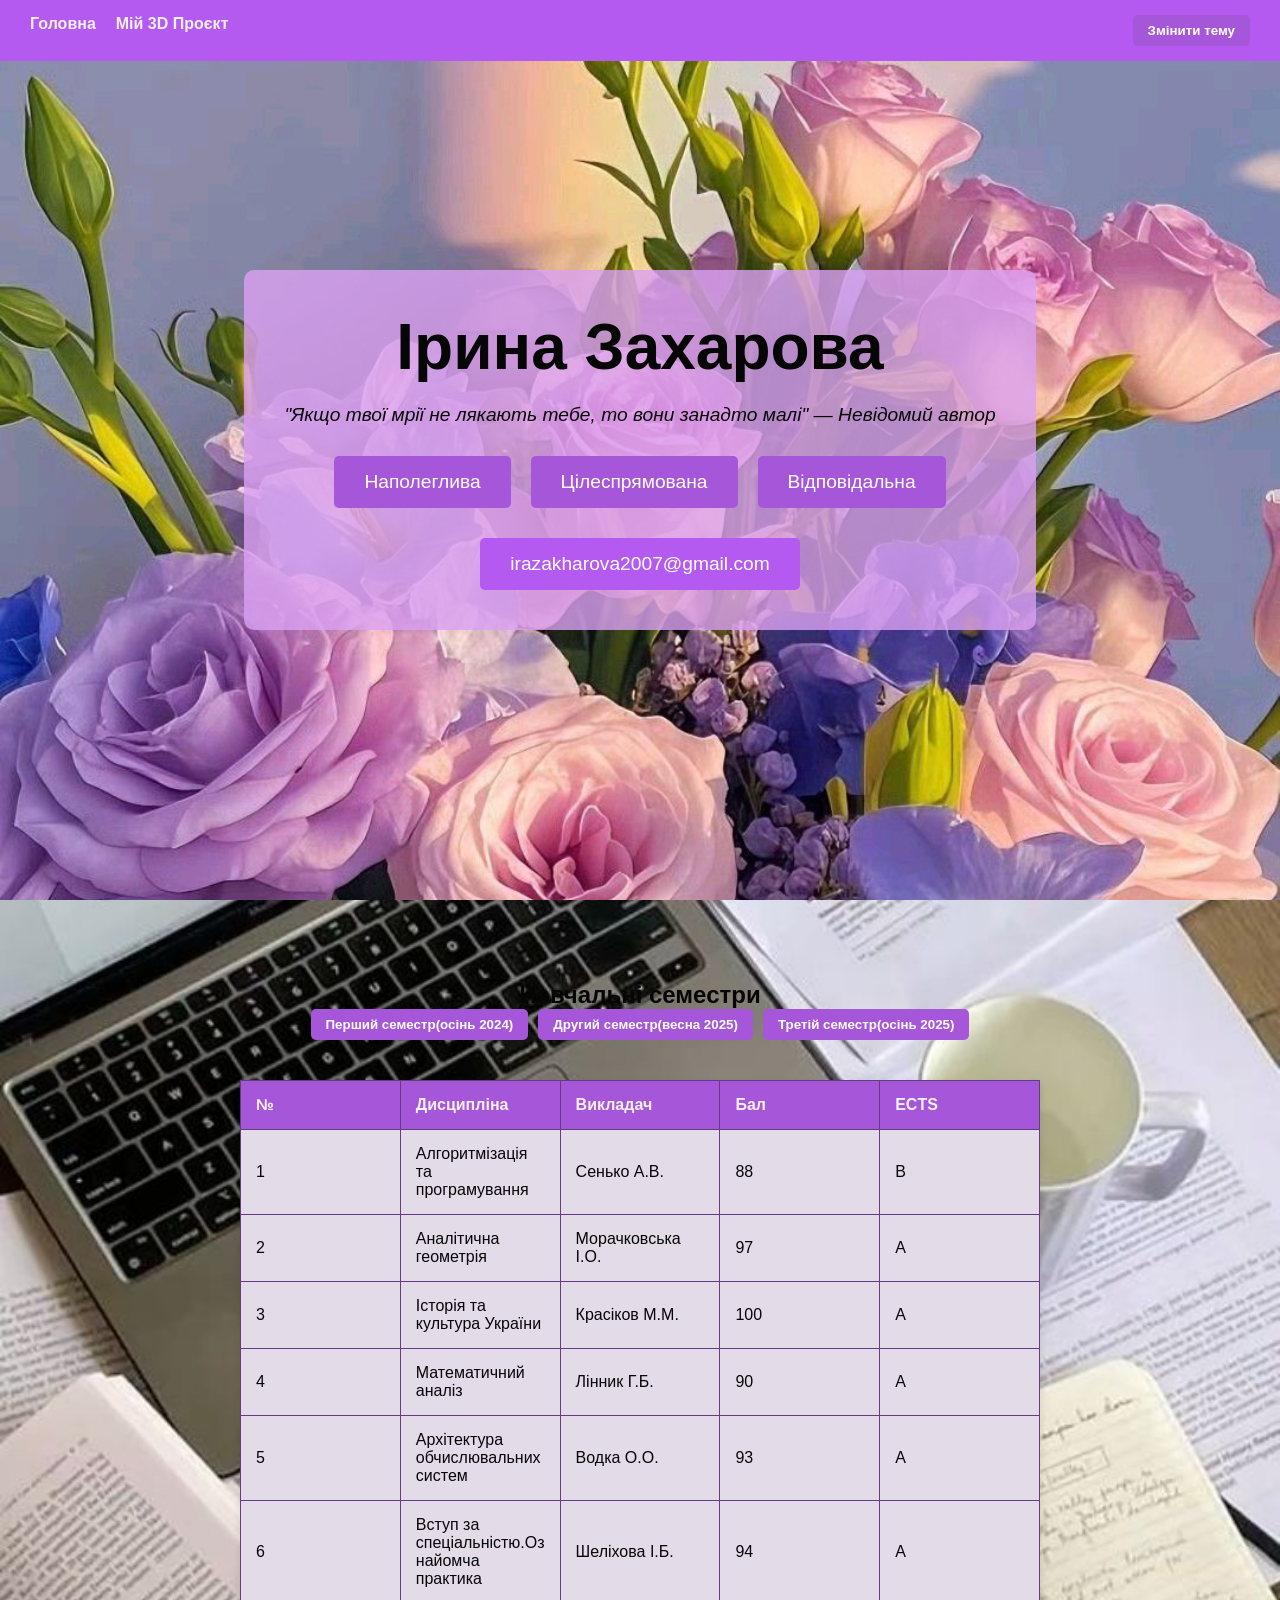
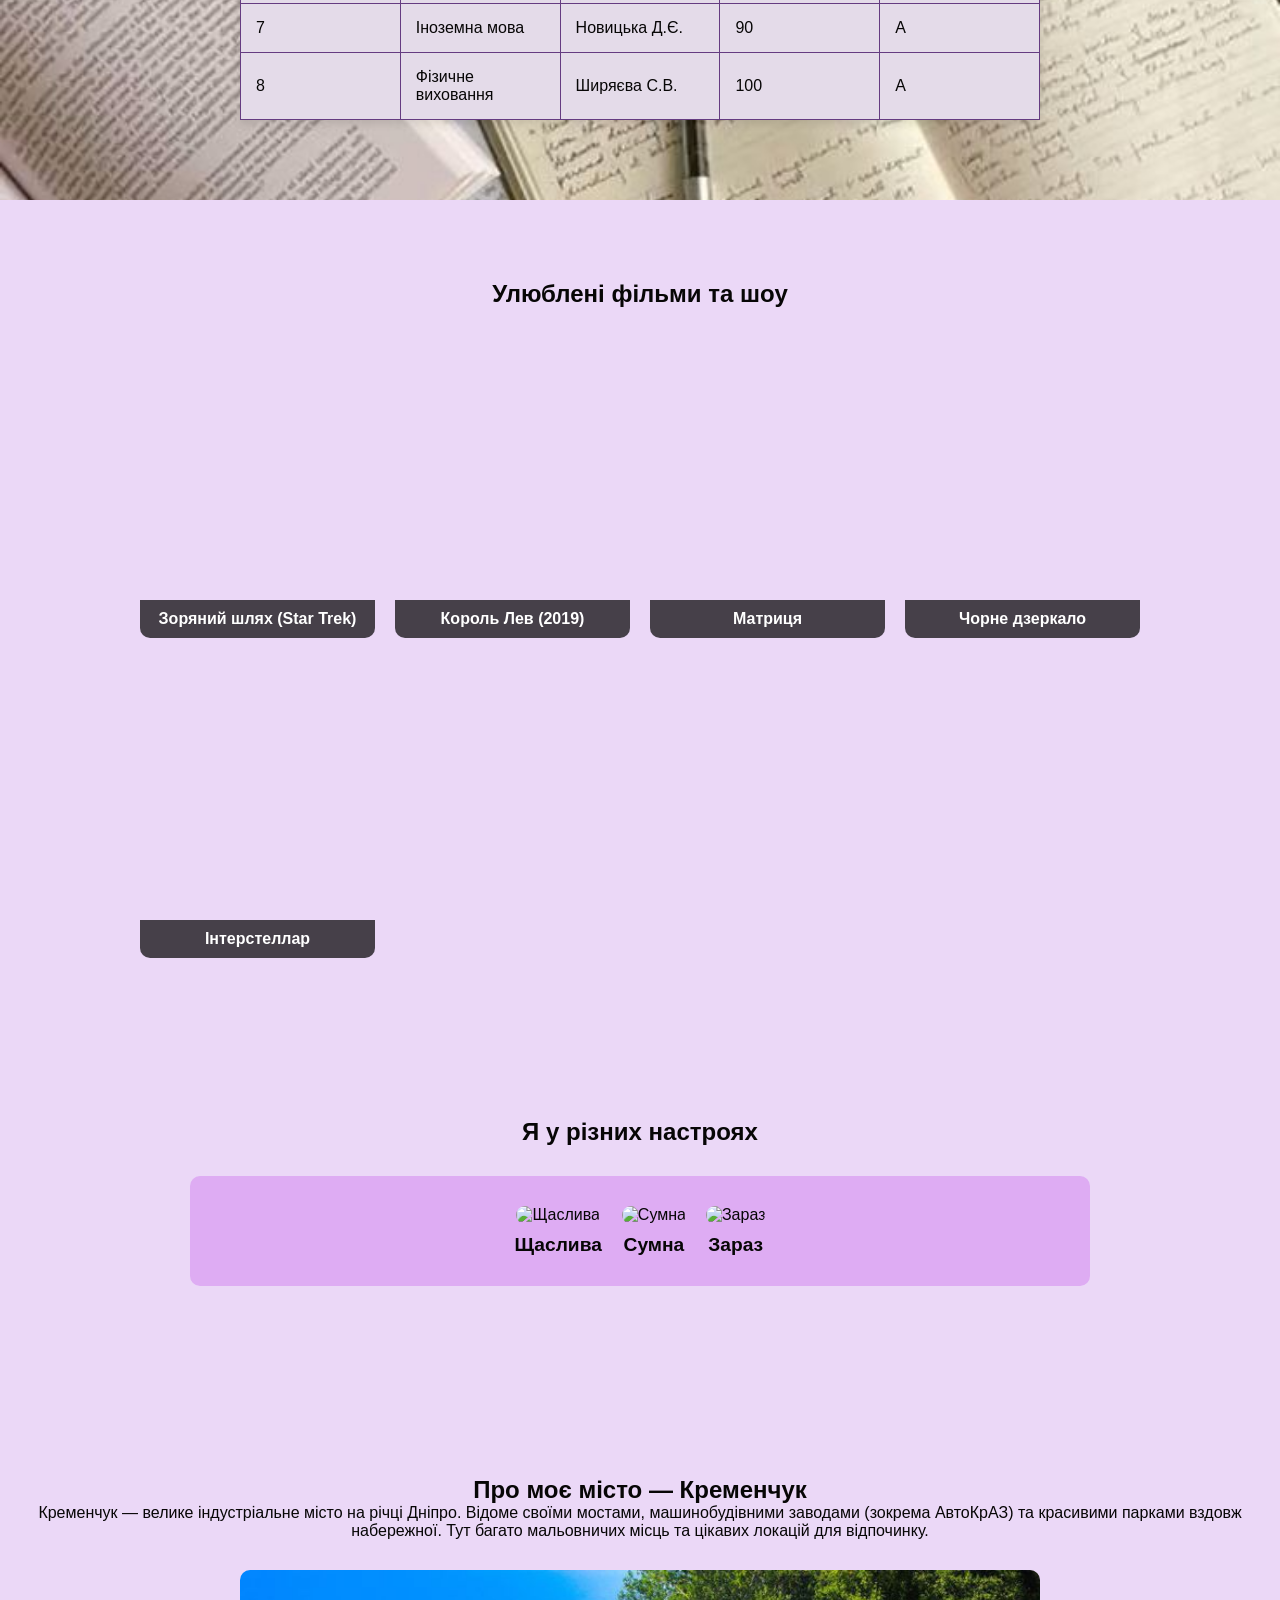
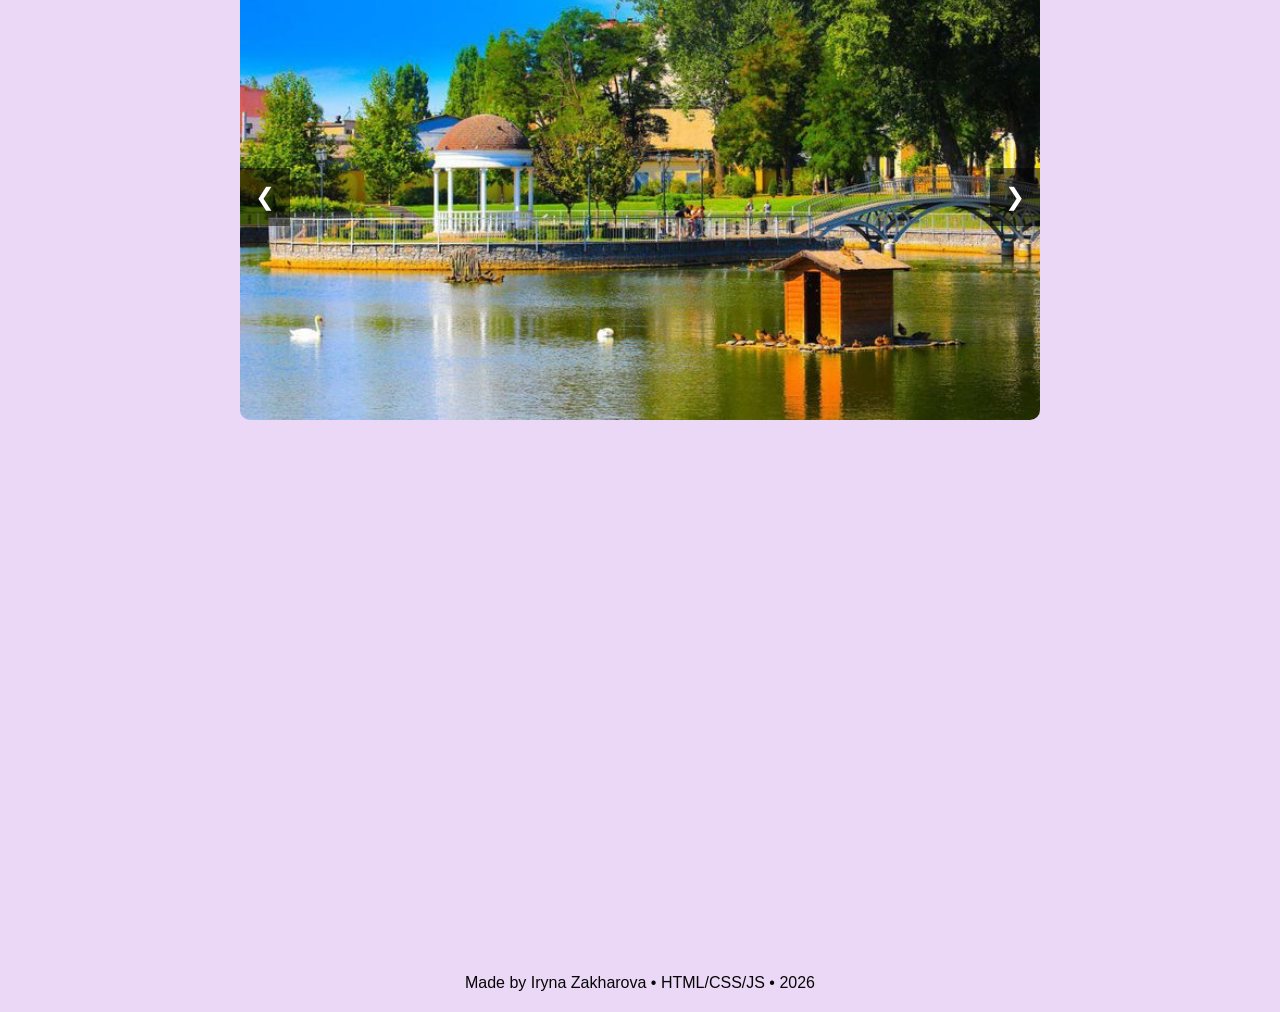
==== index.html @ be6cf737 "first commit" ====
<!DOCTYPE html>
<html lang="uk" data-theme="light">
<head>
    <meta charset="UTF-8">
    <meta name="viewport" content="width=device-width, initial-scale=1.0">
    <title>Моя особиста сторінка</title>
    <link rel="stylesheet" href="style.css">
</head>
<body>
    <nav class="navbar">
        <ul class="nav-links">
            <li><a href="index.html">Головна</a></li>
            <li><a href="project.html">Мій 3D Проєкт</a></li>
        </ul>
        <button id="theme-toggle" class="btn">Змінити тему</button>
    </nav>

    <header id="hero" class="fullscreen-section">
        <div class="hero-content">
            <h1 class="main-title">Ірина Захарова</h1>
            <blockquote class="quote">
                "Якщо твої мрії не лякають тебе, то вони занадто малі" — Невідомий автор
            </blockquote>
            <div class="traits-container">
                <div class="trait-box">Наполеглива</div>
                <div class="trait-box">Цілеспрямована</div>
                <div class="trait-box">Відповідальна</div>
            </div>
            <a href="mailto:your.email@example.com" class="email-box">irazakharova2007@gmail.com</a>
        </div>
    </header>

    <section id="studies" class="fullscreen-section">
        <h2>Навчальні семестри</h2>
        <div class="table-controls">
            <button class="btn active" onclick="showTable(1)">Перший семестр(осінь 2024)</button>
            <button class="btn" onclick="showTable(2)">Другий семестр(весна 2025)</button>
            <button class="btn" onclick="showTable(3)">Третій семестр(осінь 2025)</button>
        </div>
        
        <div class="tables-container">
            <table id="table-1" class="active-table">
                <tr><th>№</th><th>Дисципліна</th><th>Викладач</th><th>Бал</th><th>ECTS</th></tr>
                <tr><td>1</td><td>Алгоритмізація та програмування</td><td>Сенько А.В.</td><td>88</td><td>В</td></tr>
                <tr><td>2</td><td>Аналітична геометрія</td><td>Морачковська І.О.</td><td>97</td><td>А</td></tr>
                <tr><td>3</td><td>Історія та культура України</td><td>Красіков М.М.</td><td>100</td><td>А</td></tr>
                <tr><td>4</td><td>Математичний аналіз</td><td>Лінник Г.Б.</td><td>90</td><td>А</td></tr>
                <tr><td>5</td><td>Архітектура обчислювальних систем</td><td>Водка О.О.</td><td>93</td><td>А</td></tr>
                <tr><td>6</td><td>Вступ за спеціальністю.Ознайомча практика</td><td>Шеліхова І.Б.</td><td>94</td><td>А</td></tr>
                <tr><td>7</td><td>Іноземна мова</td><td>Новицька Д.Є.</td><td>90</td><td>А</td></tr>
                <tr><td>8</td><td>Фізичне виховання</td><td>Ширяєва С.В.</td><td>100</td><td>А</td></tr>
            </table>
            <table id="table-2" style="display: none;">
                <tr><th>№</th><th>Дисципліна</th><th>Викладач</th><th>Бал</th><th>ECTS</th></tr>
                <tr><th>1</th><th>Дискретна математика</th><th>Татарінова О.А.</th><th>100</th><th>А</th></tr>
                <tr><th>2</th><th>Лінійна алгебра</th><th>Морачковська І.О.</th><th>100</th><th>А</th></tr>
                <tr><th>3</th><th>Об'єктно-орієнтоване програмування та проєктування</th><th>Розова Л.В.</th><th>98</th><th>А</th></tr>
                <tr><th>4</th><th>Спеціальні глави вищої математики</th><th>Лінник Г.Б.</th><th>99</th><th>А</th></tr>
                <tr><th>5</th><th>Українська мова(професійного спрямування)</th><th>Писарська Н.В.</th><th>95</th><th>А</th></tr>
                <tr><th>6</th><th>Іноземна мова</th><th>Орда О.Ф.</th><th>100</th><th>А</th></tr>
                <tr><th>7</th><th>Операційні системи</th><th>Мєтєльов В.О.</th><th>98</th><th>А</th></tr>
                <tr><th>8</th><th>Фізичне виховання</th><th>Ширяєва С.В.</th><th>100</th><th>А</th></tr> 
            </table>
            <table id="table-3" style="display: none;">
                <tr><th>№</th><th>Дисципліна</th><th>Викладач</th><th>Бал</th><th>ECTS</th></tr>
                <tr><th>1</th><th>Математична логіка, теорія алгоритмів та структури даних</th><th>Татарінова О.А.</th><th>90</th><th>А</th></tr>
                <tr><th>2</th><th>Нарисна геометрія в задачах візуалізації</th><th>Федченко Г.В.</th><th>92</th><th>А</th></tr>
                <tr><th>3</th><th>Організація баз даних</th><th>Мартиненко Г.Ю.</th><th>100</th><th>А</th></tr>
                <tr><th>4</th><th>Програмування GUI</th><th>Дашкевич А.О.</th><th>99</th><th>А</th></tr>
                <tr><th>5</th><th>Технології програмування</th><th>Шаповалова М.І.</th><th>94</th><th>А</th></tr>
                <tr><th>6</th><th>Іноземна мова</th><th>Картун Н.О.</th><th>95</th><th>А</th></tr>
                <tr><th>7</th><th>Фізичне виховання</th><th>Ширяєва С.В.</th><th>100</th><th>А</th></tr>
                <tr><td>8</td><td>Правознавство</td><td>Кузьменко О.В.</td><td>100</td><td>А</td></tr>
            </table>
        </div>
    </section>

    <section id="movies" class="content-section">
        <h2>Улюблені фільми та шоу</h2>
        <div class="movies-grid">
            <a href="https://uk.wikipedia.org/wiki/Зоряний_шлях" target="_blank" class="movie-card" style="background-image: url('https://images.unsplash.com/photo-1536440136628-849c177e76a1');">
                <span>Зоряний шлях (Star Trek)</span>
            </a>
            <a href="https://uk.wikipedia.org/wiki/Король_Лев_(фільм,_2019)" target="_blank" class="movie-card" style="background-image: url('https://images.unsplash.com/photo-1534447677768-be436bb09401');">
                <span>Король Лев (2019)</span>
            </a>
            <a href="#" target="_blank" class="movie-card" style="background-image: url('https://images.unsplash.com/photo-1440404653325-ab127d49abc1');">
                <span>Матриця</span>
            </a>
            <a href="#" target="_blank" class="movie-card" style="background-image: url('https://images.unsplash.com/photo-1611162617474-5b21e879e113');">
                <span>Чорне дзеркало</span>
            </a>
            <a href="#" target="_blank" class="movie-card" style="background-image: url('https://images.unsplash.com/photo-1505686994434-e3cc5abf1330');">
                <span>Інтерстеллар</span>
            </a>
        </div>
    </section>

    <section id="moods" class="content-section">
        <h2>Я у різних настроях</h2>
        <div class="moods-container">
            <div class="mood-box">
                <img src="https://images.unsplash.com/photo-1542596594-649edbc13630" alt="Щаслива">
                <p>Щаслива</p>
            </div>
            <div class="mood-box">
                <img src="https://images.unsplash.com/photo-1501139083538-0139583c060f" alt="Сумна">
                <p>Сумна</p>
            </div>
            <div class="mood-box">
                <img src="https://images.unsplash.com/photo-1499750310107-5fef28a66643" alt="Зараз">
                <p>Зараз</p>
            </div>
        </div>
    </section>

    <section id="city" class="content-section">
        <h2>Про моє місто — Кременчук</h2>
        <div class="city-info">
            <p>Кременчук — велике індустріальне місто на річці Дніпро. Відоме своїми мостами, машинобудівними заводами (зокрема АвтоКрАЗ) та красивими парками вздовж набережної. Тут багато мальовничих місць та цікавих локацій для відпочинку.</p>
        </div>
        
        <div class="slideshow-container">
            <img id="slide-img" src="images/kremenchuk1.jpg" alt="Кременчук 1">
            <button class="slide-btn prev" onclick="changeSlide(-1)">&#10094;</button>
            <button class="slide-btn next" onclick="changeSlide(1)">&#10095;</button>
        </div>

        <div class="map-container">
            <iframe src="https://www.google.com/maps/embed?pb=!1m18!1m12!1m3!1d84861.85966601445!2d33.351272!3d49.063141!2m3!1f0!2f0!3f0!3m2!1i1024!2i768!4f13.1!3m3!1m2!1s0x40d75321528640ed%3A0x63394b3c00ea468e!2zS3JlbWVuY2h1aywgUG9sdGF2YSBPYmxhc3QsIDM5NjAw!5e0!3m2!1sen!2sua!4v1700000000000!5m2!1sen!2sua" width="100%" height="400" style="border:0;" allowfullscreen="" loading="lazy"></iframe>
        </div>
    </section>

    <script src="script.js"></script>
     <footer class="footer">
        <p class="muted tiny">
          Made by Iryna Zakharova • HTML/CSS/JS • 2026 
        </p>
      </footer>
</body>
</html>
---- style.css ----
:root {
    --bg-color: #ebd8f7;
    --text-color: #070606;
    --nav-bg: #b45af0;
    --nav-text: #f4f0f7;
    --table-bg: #e4dbe9;
    --table-border: #653b81;
    --table-header: #a656d8;
    --box-bg: rgba(219, 162, 243, 0.8);
    --main-bg-image: url("images/study1.jpg");
}

[data-theme="dark"] {
    --bg-color: #231e29;
    --text-color: #ffffff;
    --nav-bg: #0d0c0e;
    --nav-text: #d3c4e0;
    --table-bg: #6d5e83;
    --table-border: #1f1c22;
    --table-header: #4d1466;
    --box-bg: rgba(114, 60, 155, 0.7);
    --main-bg-image: url("images/study2.jpg");
}

* { margin: 0; padding: 0; box-sizing: border-box; font-family: 'Segoe UI', Tahoma, Geneva, Verdana, sans-serif; }

body { background-color: var(--bg-color); color: var(--text-color); transition: 0.3s; }

.navbar { 
    display: flex;
     justify-content: space-between; 
     padding: 15px 30px; 
     background-color: var(--nav-bg); 
     color: var(--nav-text); 
     position: fixed; width: 100%; 
     top: 0; z-index: 1000; 
}

.nav-links { 
    list-style: none; 
    display: flex; gap: 20px; 
}

.nav-links a { 
    color: var(--nav-text); 
    text-decoration: none; 
    font-weight: bold; 
}

.btn { 
    padding: 8px 15px; 
    border: none; cursor: 
    pointer; background-color: 
    var(--table-header); color: white; 
    border-radius: 5px; 
    font-weight: bold; 
}

/* Секції на весь екран */
.fullscreen-section { 
    min-height: 100vh; 
    display: flex; 
    flex-direction: column; 
    justify-content: center; 
    align-items: center; 
    text-align: center; 
    padding: 60px 20px; 
}

#hero { 
    background: url("images/flowers.jpg") center/cover; 
    position: relative; 
}

#studies {
   background: var(--main-bg-image) center/cover; 
    position: relative;
}

.hero-content { 
    background: var(--box-bg); 
    padding: 40px; 
    border-radius: 10px; 
    max-width: 800px; 
}

.main-title { 
    font-size: 4rem; 
    margin-bottom: 20px; 
}

.quote { 
    font-style: italic; 
    margin-bottom: 30px; 
    font-size: 1.2rem; 
}

.traits-container { 
    display: flex; 
    justify-content: center; 
    gap: 20px; 
    margin-bottom: 30px; 
    flex-wrap: wrap; 
}

.trait-box { 
    padding: 15px 30px; 
    background-color: var(--table-header); 
    color: white; border-radius: 5px; 
    font-size: 1.2rem; 
}

.email-box { 
    display: inline-block; 
    padding: 15px 30px; 
    background-color: var(--nav-bg); 
    color: white; text-decoration: none; 
    border-radius: 5px; font-size: 1.2rem; 
}

/* Таблиці */
.table-controls { 
    margin-bottom: 20px; 
    display: flex; 
    gap: 10px; 
}

table { 
    width: 100%;          
    max-width: 800px;     
    table-layout: fixed;
    border-collapse: collapse; 
    background: var(--table-bg); 
    box-shadow: 0 4px 8px rgba(0,0,0,0.1); 
    margin-top: 20px; 
}

th, td { 
    padding: 15px; 
    border: 1px solid var(--table-border); 
    text-align: left; 
    word-wrap: break-word;
}

th {
    background-color: var(--table-header); /* Колір шапки */
    color: var(--nav-text) /* Колір тексту в шапці */
}


td {
    background-color: var(--table-bg); /* Колір фону рядків */
    color: var(--text-color);
}


/* Фільми (Сітка) */
.content-section { 
    padding: 80px 20px; 
    text-align: center; 
}

.movies-grid { 
    display: grid; 
    grid-template-columns: repeat(auto-fit, minmax(200px, 1fr)); 
    gap: 20px; margin-top: 30px; 
    max-width: 1000px; margin-left: auto; 
    margin-right: auto; 
}

.movie-card { 
    height: 300px; 
    background-size: cover; 
    background-position: center; 
    display: flex; align-items: flex-end; 
    text-decoration: none; border-radius: 10px; 
    overflow: hidden; transition: transform 0.3s; 
}

.movie-card:hover { 
    transform: scale(1.05); 
}

.movie-card span { 
    background: rgba(0,0,0,0.7); 
    color: white; 
    width: 100%; 
    padding: 10px; 
    font-weight: bold; 
}

/* Настрій */
.moods-container { 
    display: flex; 
    justify-content: center; 
    gap: 20px; margin-top: 30px; 
    flex-wrap: wrap; 
    background: var(--box-bg); 
    padding: 30px; border-radius: 10px; 
    max-width: 900px; margin: 30px auto; 
}

.mood-box img { 
    width: 250px; 
    height: 250px; 
    object-fit: cover; 
    border-radius: 10px; 
}

.mood-box p { 
    margin-top: 10px; 
    font-weight: bold; 
    font-size: 1.2rem; 
}

/* Слайд-шоу і Карта */
.slideshow-container { 
    position: relative; 
    max-width: 800px; 
    margin: 30px auto; 
}

#slide-img { 
    width: 100%; 
    height: 450px; 
    object-fit: cover; 
    border-radius: 10px; 
}

.slide-btn { 
    position: absolute; 
    top: 50%; transform: translateY(-50%); 
    background: rgba(0,0,0,0.5); 
    color: white; border: none; 
    padding: 15px; cursor: pointer; 
    font-size: 1.5rem; 
}

.prev { 
    left: 0; 
}

.next { 
    right: 0; 
}

.map-container { 
    max-width: 800px; 
    margin: 0 auto; 
}

/* Проєкт 3D */
.project-section { 
    padding: 100px 20px; 
    text-align: center; 
}

.project-title-box { 
    background: var(--box-bg); 
    padding: 30px; 
    border-radius: 10px; 
    max-width: 800px; 
    margin: 0 auto 30px; 
}

.model-container iframe { 
    width: 80%; 
    height: 500px; 
    border-radius: 10px; 
    box-shadow: 0 4px 10px rgba(0,0,0,0.3); 
}

.footer {
  text-align: center;
  padding: 36px 0 20px;
}

/* Адаптивність */
@media (max-width: 768px) {
    .main-title { font-size: 2.5rem; }
    .nav-links { flex-direction: column; gap: 10px; }
    .traits-container { flex-direction: column; }
    table { width: 100%; }
}
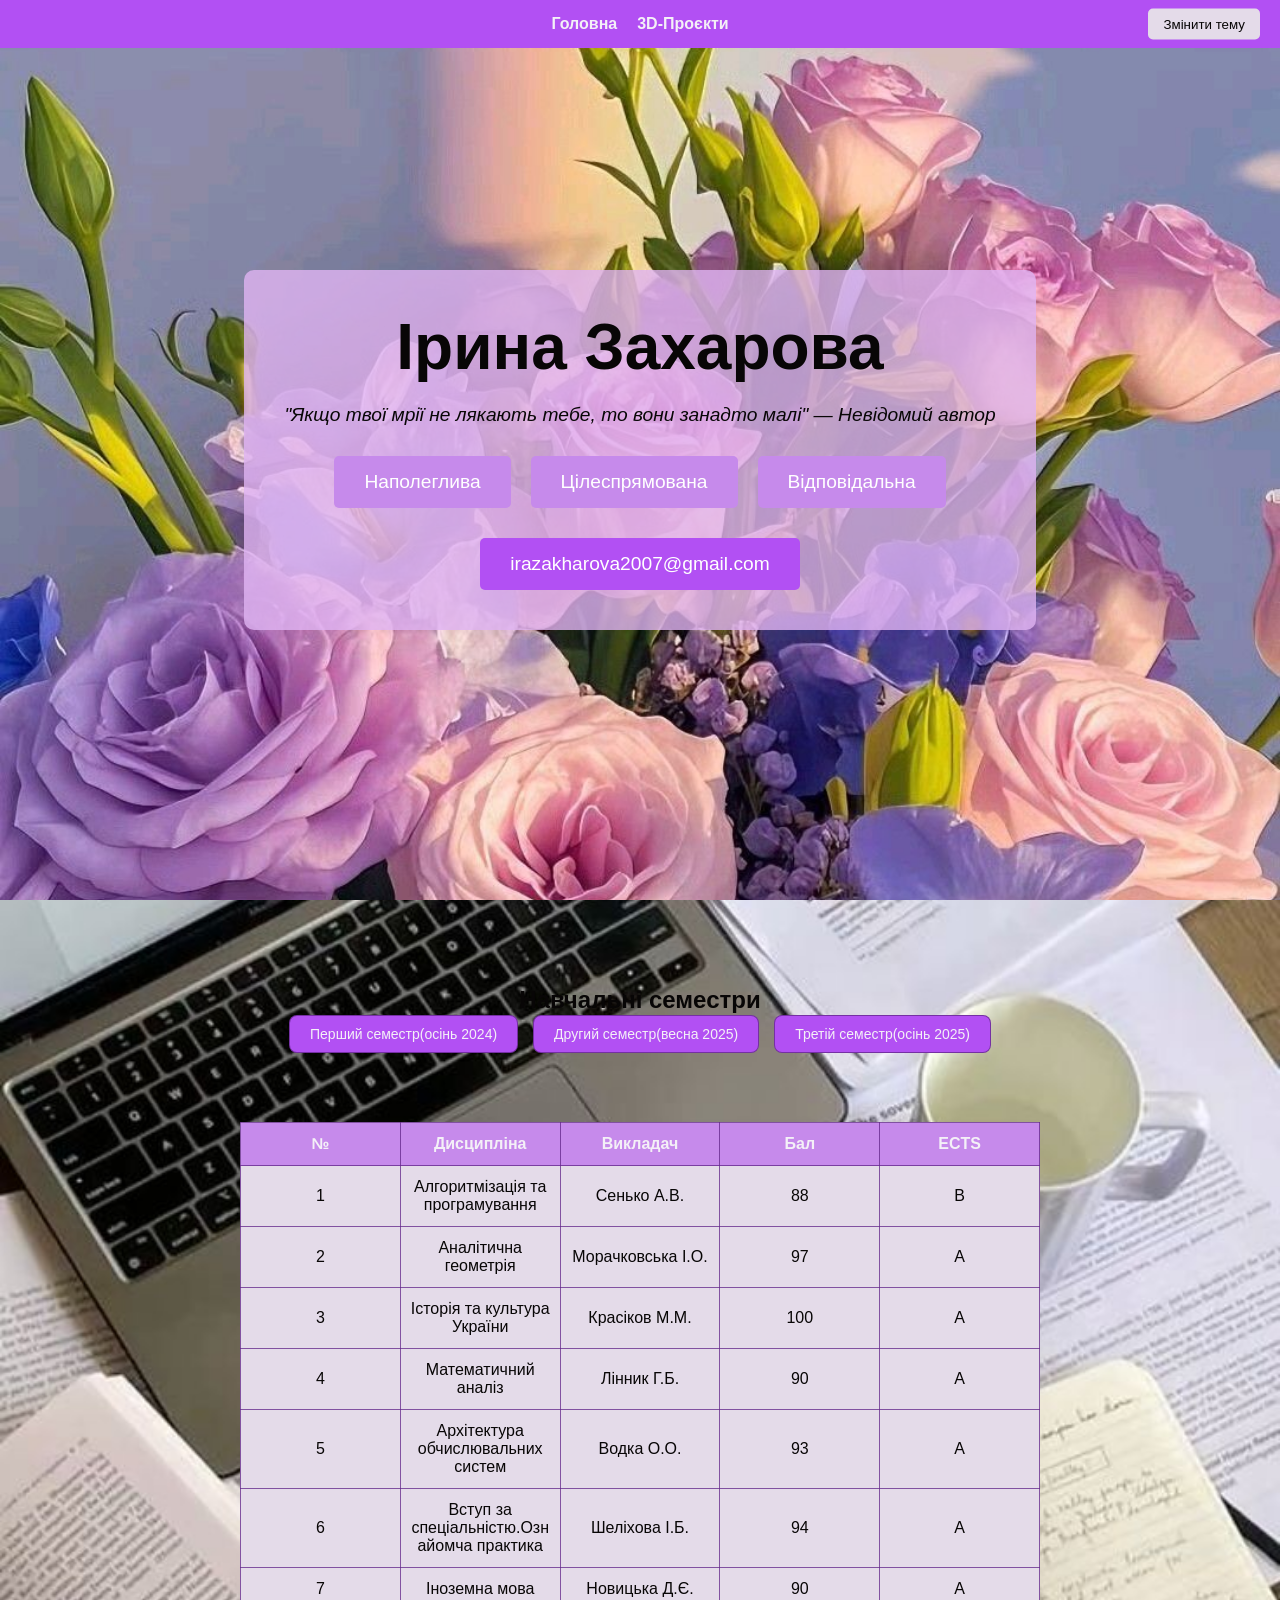
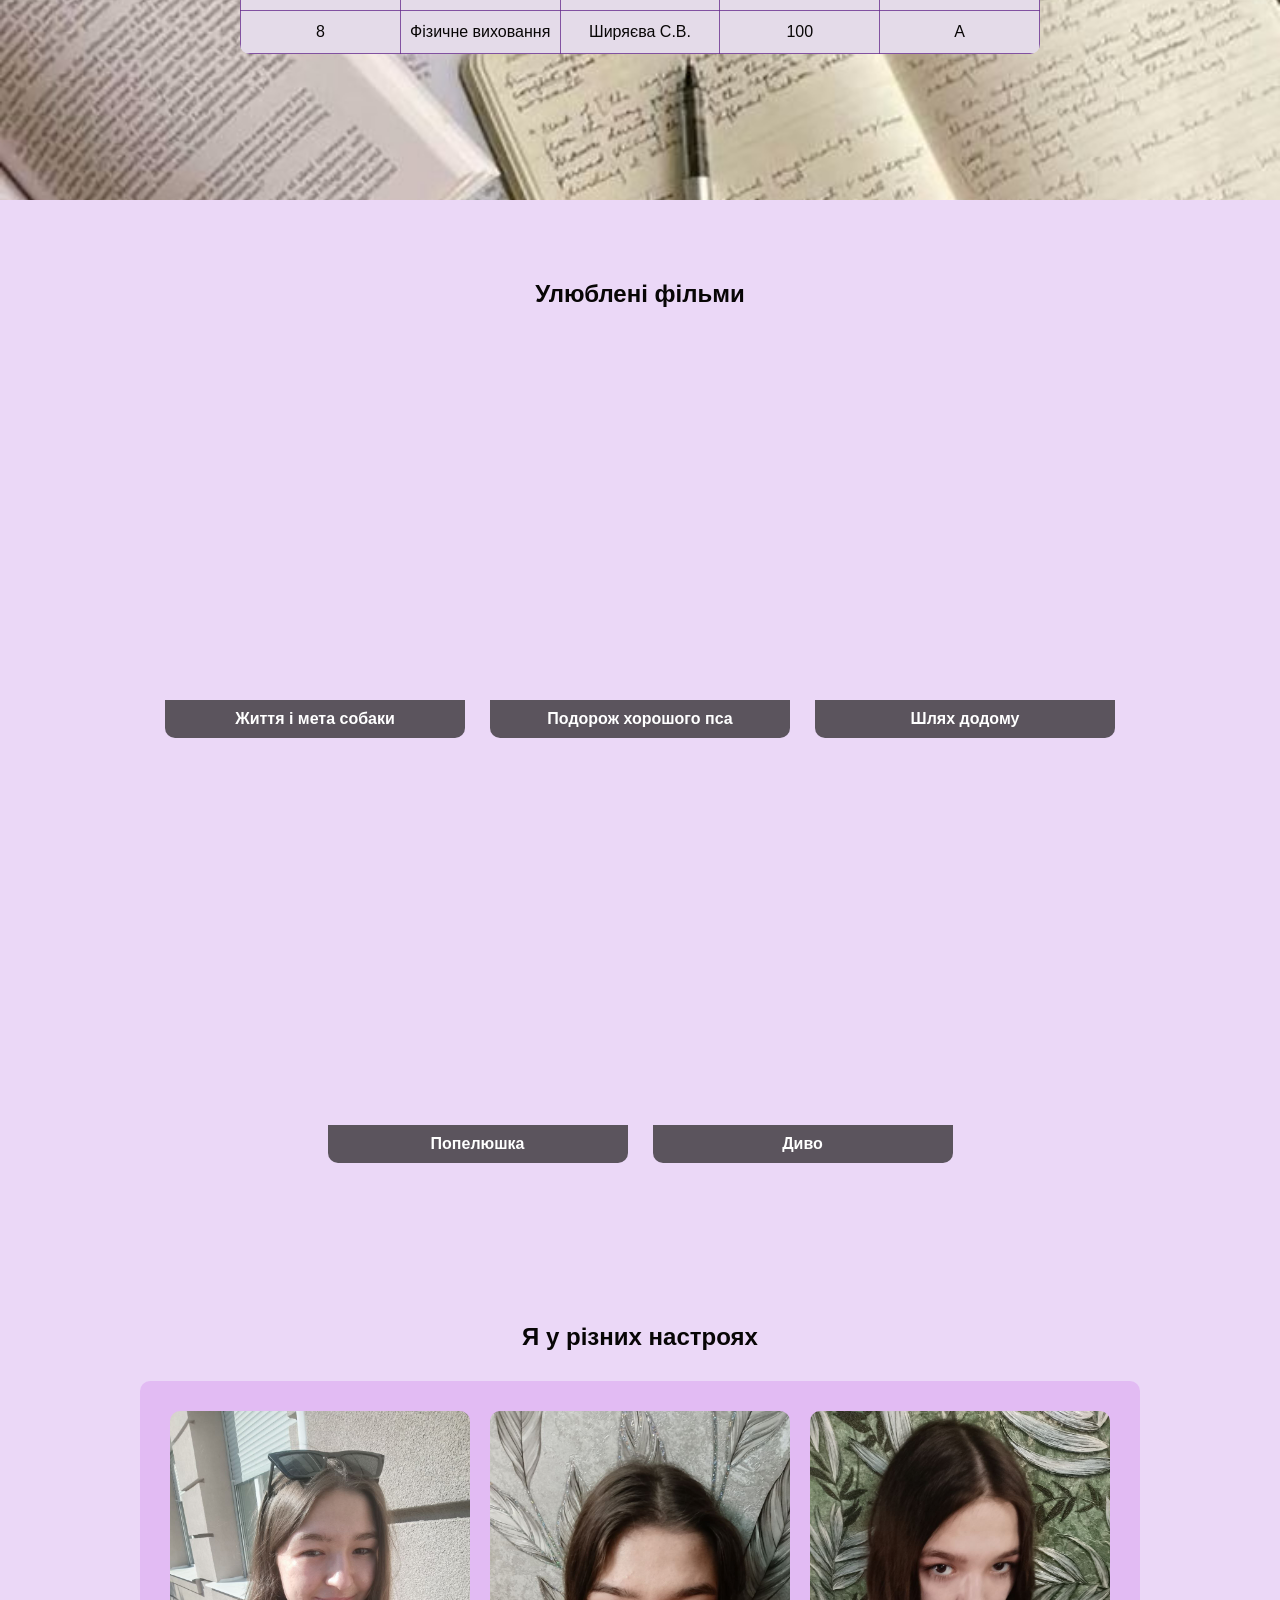
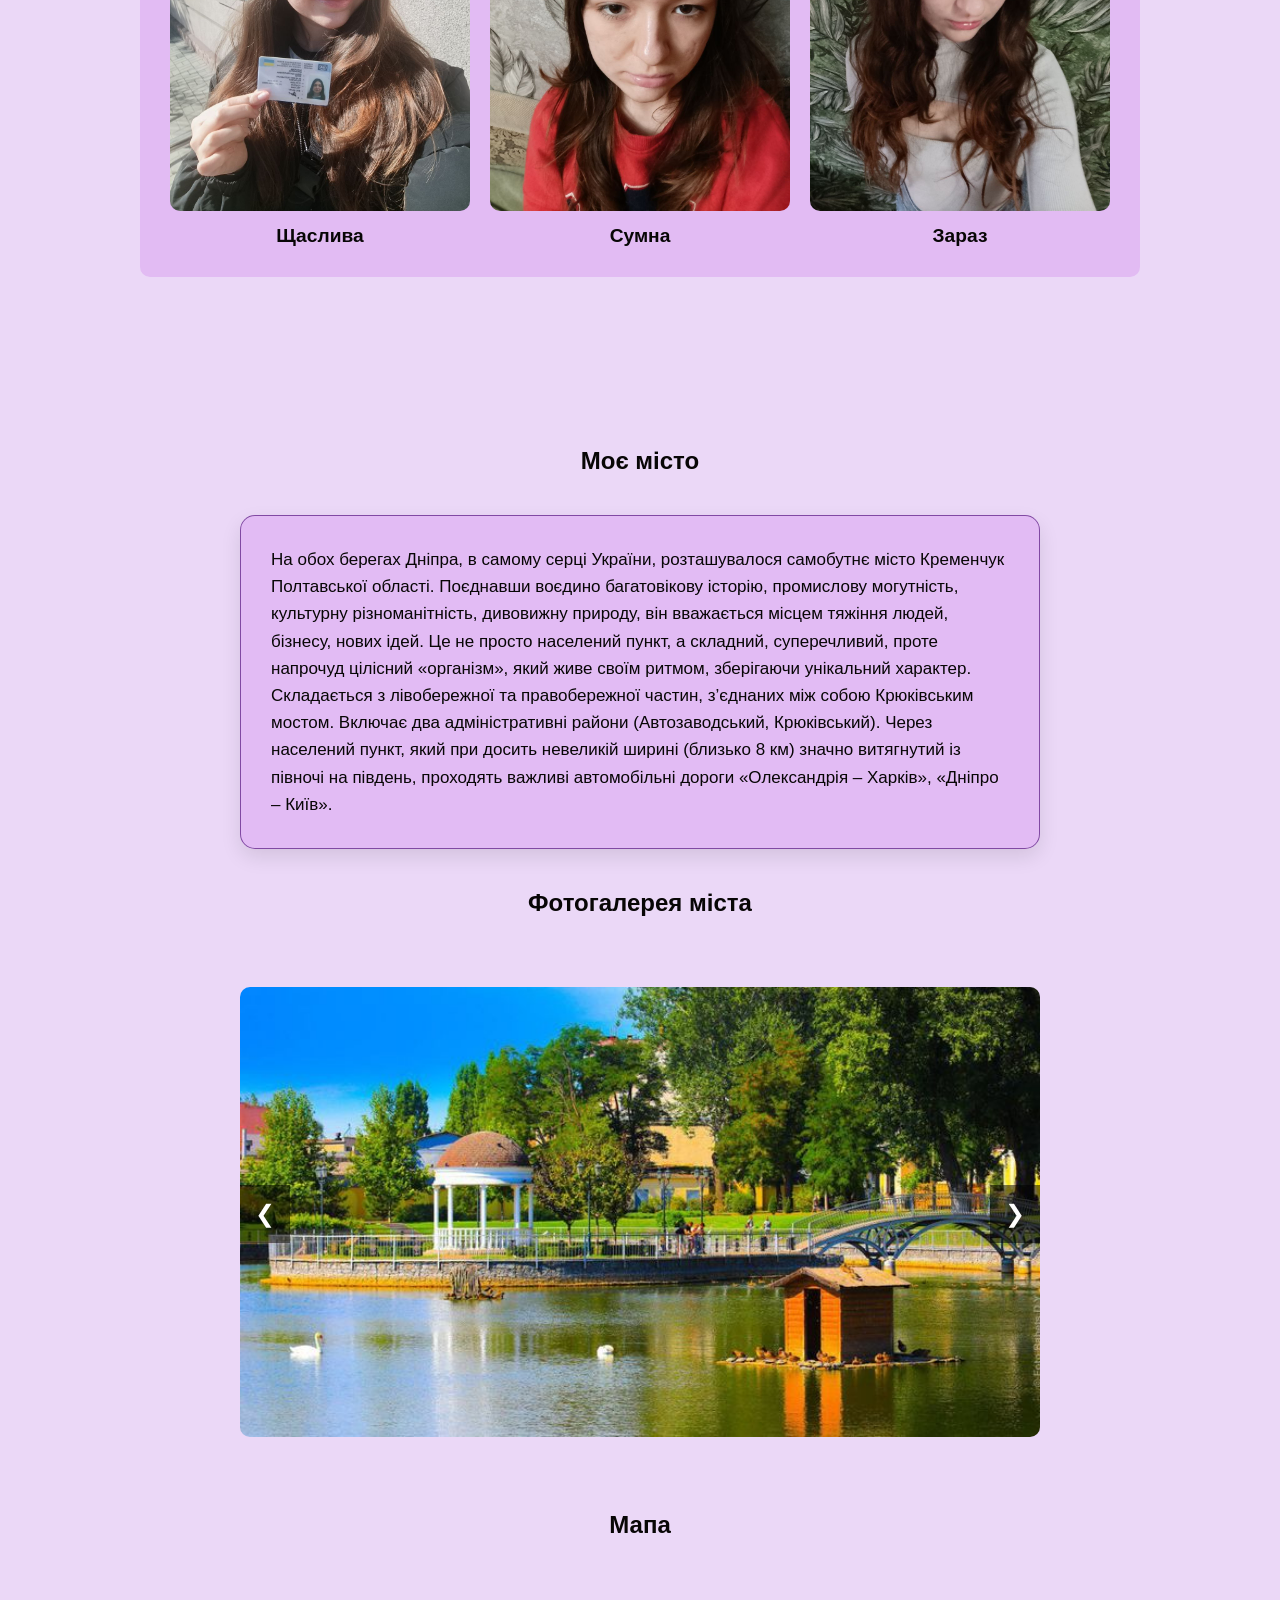
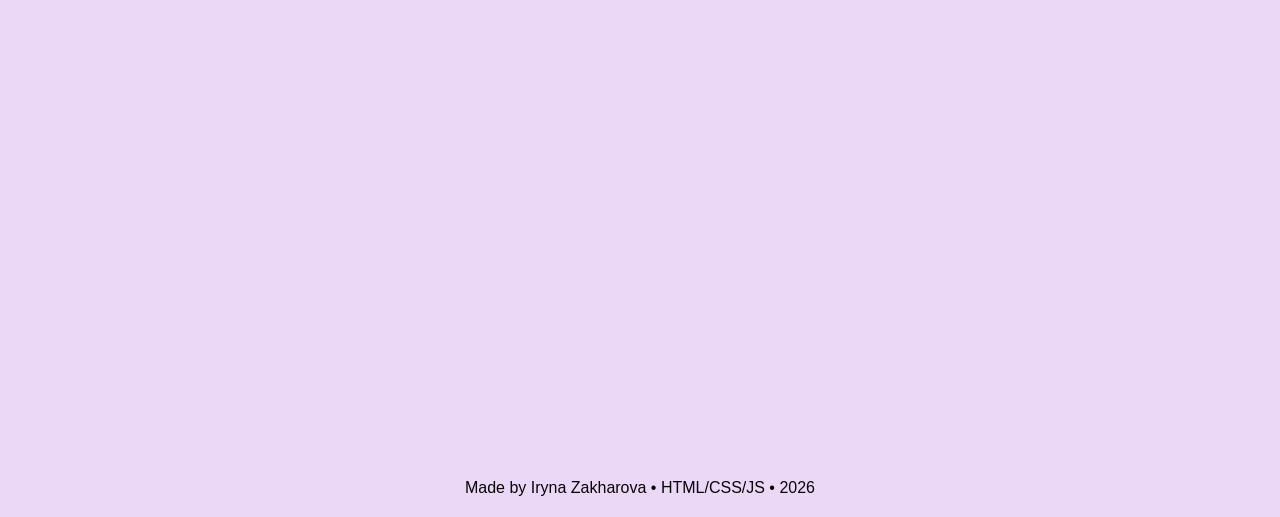
==== commit 7e497cbb: "second commit" ====
--- a/index.html
+++ b/index.html
@@ -10,7 +10,7 @@
     <nav class="navbar">
         <ul class="nav-links">
             <li><a href="index.html">Головна</a></li>
-            <li><a href="project.html">Мій 3D Проєкт</a></li>
+            <li><a href="project.html">3D-Проєкти</a></li>
         </ul>
         <button id="theme-toggle" class="btn">Змінити тему</button>
     </nav>
@@ -31,7 +31,7 @@
     </header>
 
     <section id="studies" class="fullscreen-section">
-        <h2>Навчальні семестри</h2>
+        <h1>Навчальні семестри</h1>
         <div class="table-controls">
             <button class="btn active" onclick="showTable(1)">Перший семестр(осінь 2024)</button>
             <button class="btn" onclick="showTable(2)">Другий семестр(весна 2025)</button>
@@ -39,6 +39,7 @@
         </div>
         
         <div class="tables-container">
+            <div class="table-wrapper">
             <table id="table-1" class="active-table">
                 <tr><th>№</th><th>Дисципліна</th><th>Викладач</th><th>Бал</th><th>ECTS</th></tr>
                 <tr><td>1</td><td>Алгоритмізація та програмування</td><td>Сенько А.В.</td><td>88</td><td>В</td></tr>
@@ -50,82 +51,101 @@
                 <tr><td>7</td><td>Іноземна мова</td><td>Новицька Д.Є.</td><td>90</td><td>А</td></tr>
                 <tr><td>8</td><td>Фізичне виховання</td><td>Ширяєва С.В.</td><td>100</td><td>А</td></tr>
             </table>
+            </div>
+            <div class="table-wrapper">
             <table id="table-2" style="display: none;">
                 <tr><th>№</th><th>Дисципліна</th><th>Викладач</th><th>Бал</th><th>ECTS</th></tr>
-                <tr><th>1</th><th>Дискретна математика</th><th>Татарінова О.А.</th><th>100</th><th>А</th></tr>
-                <tr><th>2</th><th>Лінійна алгебра</th><th>Морачковська І.О.</th><th>100</th><th>А</th></tr>
-                <tr><th>3</th><th>Об'єктно-орієнтоване програмування та проєктування</th><th>Розова Л.В.</th><th>98</th><th>А</th></tr>
-                <tr><th>4</th><th>Спеціальні глави вищої математики</th><th>Лінник Г.Б.</th><th>99</th><th>А</th></tr>
-                <tr><th>5</th><th>Українська мова(професійного спрямування)</th><th>Писарська Н.В.</th><th>95</th><th>А</th></tr>
-                <tr><th>6</th><th>Іноземна мова</th><th>Орда О.Ф.</th><th>100</th><th>А</th></tr>
-                <tr><th>7</th><th>Операційні системи</th><th>Мєтєльов В.О.</th><th>98</th><th>А</th></tr>
-                <tr><th>8</th><th>Фізичне виховання</th><th>Ширяєва С.В.</th><th>100</th><th>А</th></tr> 
+                <tr><td>1</td><td>Дискретна математика</td><td>Татарінова О.А.</td><td>100</td><td>А</td></tr>
+                <tr><td>2</td><td>Лінійна алгебра</td><td>Морачковська І.О.</td><td>100</td><td>А</td></tr>
+                <tr><td>3</td><td>Об'єктно-орієнтоване програмування та проєктування</td><td>Розова Л.В.</td><td>98</td><td>А</td></tr>
+                <tr><td>4</td><td>Спеціальні глави вищої математики</td><td>Лінник Г.Б.</td><td>99</td><td>А</td></tr>
+                <tr><td>5</td><td>Українська мова(професійного спрямування)</td><td>Писарська Н.В.</td><td>95</td><td>А</td></tr>
+                <tr><td>6</td><td>Іноземна мова</td><td>Орда О.Ф.</td><td>100</td><td>А</td></tr>
+                <tr><td>7</td><td>Операційні системи</td><td>Мєтєльов В.О.</td><td>98</td><td>А</td></tr>
+                <tr><td>8</td><td>Фізичне виховання</td><td>Ширяєва С.В.</td><td>100</td><td>А</td></tr> 
             </table>
+            </div>
+            <div class="table-wrapper">
             <table id="table-3" style="display: none;">
                 <tr><th>№</th><th>Дисципліна</th><th>Викладач</th><th>Бал</th><th>ECTS</th></tr>
-                <tr><th>1</th><th>Математична логіка, теорія алгоритмів та структури даних</th><th>Татарінова О.А.</th><th>90</th><th>А</th></tr>
-                <tr><th>2</th><th>Нарисна геометрія в задачах візуалізації</th><th>Федченко Г.В.</th><th>92</th><th>А</th></tr>
-                <tr><th>3</th><th>Організація баз даних</th><th>Мартиненко Г.Ю.</th><th>100</th><th>А</th></tr>
-                <tr><th>4</th><th>Програмування GUI</th><th>Дашкевич А.О.</th><th>99</th><th>А</th></tr>
-                <tr><th>5</th><th>Технології програмування</th><th>Шаповалова М.І.</th><th>94</th><th>А</th></tr>
-                <tr><th>6</th><th>Іноземна мова</th><th>Картун Н.О.</th><th>95</th><th>А</th></tr>
-                <tr><th>7</th><th>Фізичне виховання</th><th>Ширяєва С.В.</th><th>100</th><th>А</th></tr>
+                <tr><td>1</td><td>Математична логіка, теорія алгоритмів та структури даних</td><td>Татарінова О.А.</td><td>90</td><td>А</td></tr>
+                <tr><td>2</th><td>Нарисна геометрія в задачах візуалізації</td><td>Федченко Г.В.</td><td>92</td><td>А</td></tr>
+                <tr><td>3</th><td>Організація баз даних</td><td>Мартиненко Г.Ю.</td><td>100</td><td>А</th></tr>
+                <tr><td>4</td><td>Програмування GUI</td><td>Дашкевич А.О.</td><td>99</td><td>А</td></tr>
+                <tr><td>5</td><td>Технології програмування</td><td>Шаповалова М.І.</td><td>94</td><td>А</td></tr>
+                <tr><td>6</td><td>Іноземна мова</td><td>Картун Н.О.</td><td>95</td><td>А</td></tr>
+                <tr><td>7</td><td>Фізичне виховання</td><td>Ширяєва С.В.</td><td>100</td><td>А</td></tr>
                 <tr><td>8</td><td>Правознавство</td><td>Кузьменко О.В.</td><td>100</td><td>А</td></tr>
             </table>
+            </div>
         </div>
     </section>
 
     <section id="movies" class="content-section">
-        <h2>Улюблені фільми та шоу</h2>
+        <h1>Улюблені фільми</h1>
         <div class="movies-grid">
-            <a href="https://uk.wikipedia.org/wiki/Зоряний_шлях" target="_blank" class="movie-card" style="background-image: url('https://images.unsplash.com/photo-1536440136628-849c177e76a1');">
-                <span>Зоряний шлях (Star Trek)</span>
+            <a href="https://uakino.best/filmy/genre_comedy/4731-zhittya-meta-sobaki.html" target="_blank" class="movie-card" style="background-image: url('https://uakino.best/uploads/mini/poster/13/9bbc3ff1807ef81aaa674369430cfb.jpg');">
+                <span>Життя і мета собаки</span>
             </a>
-            <a href="https://uk.wikipedia.org/wiki/Король_Лев_(фільм,_2019)" target="_blank" class="movie-card" style="background-image: url('https://images.unsplash.com/photo-1534447677768-be436bb09401');">
-                <span>Король Лев (2019)</span>
+            <a href="https://uakino.best/filmy/10127-podorozh-horoshogo-psa.html" target="_blank" class="movie-card" style="background-image: url('https://uakino.best/uploads/mini/poster/b9/e3cd94a2a836848eefb578c931939c.webp');">
+                <span>Подорож хорошого пса</span>
             </a>
-            <a href="#" target="_blank" class="movie-card" style="background-image: url('https://images.unsplash.com/photo-1440404653325-ab127d49abc1');">
-                <span>Матриця</span>
+            <a href="https://uakino.best/filmy/genre_melodrama/8691-shlyah-dodomu.html" target="_blank" class="movie-card" style="background-image: url('https://uakino.best/uploads/mini/poster/31/b97095548bcc9693a30c12d27d402a.webp');">
+                <span>Шлях додому</span>
             </a>
-            <a href="#" target="_blank" class="movie-card" style="background-image: url('https://images.unsplash.com/photo-1611162617474-5b21e879e113');">
-                <span>Чорне дзеркало</span>
+            <a href="https://uakino.best/filmy/genre_drama/1222-popelyushka.html" target="_blank" class="movie-card" style="background-image: url('https://uakino.best/uploads/mini/poster/81/b671844479b237b217b391a9814640.webp');">
+                <span>Попелюшка</span>
             </a>
-            <a href="#" target="_blank" class="movie-card" style="background-image: url('https://images.unsplash.com/photo-1505686994434-e3cc5abf1330');">
-                <span>Інтерстеллар</span>
+            <a href="https://uakino.best/filmy/genre_drama/6635-divo-chudo.html" target="_blank" class="movie-card" style="background-image: url('https://uakino.best/uploads/mini/poster/e8/eff68c004e33016386bd8d3cc2a93a.webp');">
+                <span>Диво</span>
             </a>
         </div>
     </section>
 
     <section id="moods" class="content-section">
-        <h2>Я у різних настроях</h2>
+        <h1>Я у різних настроях</h1>
         <div class="moods-container">
             <div class="mood-box">
-                <img src="https://images.unsplash.com/photo-1542596594-649edbc13630" alt="Щаслива">
+                <img src="images/happy.jpg" alt="Щаслива">
                 <p>Щаслива</p>
             </div>
             <div class="mood-box">
-                <img src="https://images.unsplash.com/photo-1501139083538-0139583c060f" alt="Сумна">
+                <img src="images/sad.jpg" alt="Сумна">
                 <p>Сумна</p>
             </div>
             <div class="mood-box">
-                <img src="https://images.unsplash.com/photo-1499750310107-5fef28a66643" alt="Зараз">
+                <img src="images/now.jpg" alt="Зараз">
                 <p>Зараз</p>
             </div>
         </div>
     </section>
 
-    <section id="city" class="content-section">
-        <h2>Про моє місто — Кременчук</h2>
-        <div class="city-info">
-            <p>Кременчук — велике індустріальне місто на річці Дніпро. Відоме своїми мостами, машинобудівними заводами (зокрема АвтоКрАЗ) та красивими парками вздовж набережної. Тут багато мальовничих місць та цікавих локацій для відпочинку.</p>
-        </div>
-        
+   <section class="city-box-container">
+    <h1>Моє місто</h1>
+    <div class="city-info-box">
+        <p>
+        На обох берегах Дніпра, в самому серці України, розташувалося 
+        самобутнє місто Кременчук Полтавської області. Поєднавши воєдино 
+        багатовікову історію, промислову могутність, культурну різноманітність, 
+        дивовижну природу, він вважається місцем тяжіння людей, бізнесу, нових 
+        ідей. Це не просто населений пункт, а складний, суперечливий, проте 
+        напрочуд цілісний «організм», який живе своїм ритмом, зберігаючи 
+        унікальний характер.
+
+        Складається з лівобережної та правобережної частин, з’єднаних між собою 
+        Крюківським мостом. Включає два адміністративні райони (Автозаводський, 
+        Крюківський). Через населений пункт, який при досить невеликій ширині 
+        (близько 8 км) значно витягнутий із півночі на південь, проходять важливі 
+        автомобільні дороги «Олександрія – Харків», «Дніпро – Київ».
+        </p>
+    </div>
+        <h1>Фотогалерея міста</h1>
         <div class="slideshow-container">
             <img id="slide-img" src="images/kremenchuk1.jpg" alt="Кременчук 1">
             <button class="slide-btn prev" onclick="changeSlide(-1)">&#10094;</button>
             <button class="slide-btn next" onclick="changeSlide(1)">&#10095;</button>
         </div>
-
+        <h1>Мапа</h1>
         <div class="map-container">
             <iframe src="https://www.google.com/maps/embed?pb=!1m18!1m12!1m3!1d84861.85966601445!2d33.351272!3d49.063141!2m3!1f0!2f0!3f0!3m2!1i1024!2i768!4f13.1!3m3!1m2!1s0x40d75321528640ed%3A0x63394b3c00ea468e!2zS3JlbWVuY2h1aywgUG9sdGF2YSBPYmxhc3QsIDM5NjAw!5e0!3m2!1sen!2sua!4v1700000000000!5m2!1sen!2sua" width="100%" height="400" style="border:0;" allowfullscreen="" loading="lazy"></iframe>
         </div>
--- a/style.css
+++ b/style.css
@@ -1,12 +1,13 @@
 :root {
     --bg-color: #ebd8f7;
-    --text-color: #070606;
-    --nav-bg: #b45af0;
+    --text-color: #080606;
+    --nav-bg: #b250f3;
     --nav-text: #f4f0f7;
     --table-bg: #e4dbe9;
-    --table-border: #653b81;
-    --table-header: #a656d8;
-    --box-bg: rgba(219, 162, 243, 0.8);
+    --table-border: #63278bc2;
+    --table-header: #c68aeb;
+    --movie: #7d1ebd;
+    --box-bg: rgba(224, 181, 243, 0.8);
     --main-bg-image: url("images/study1.jpg");
 }
 
@@ -14,26 +15,39 @@
     --bg-color: #231e29;
     --text-color: #ffffff;
     --nav-bg: #0d0c0e;
-    --nav-text: #d3c4e0;
-    --table-bg: #6d5e83;
-    --table-border: #1f1c22;
+    --nav-text: #e3d9ec;
+    --table-bg: #847699;
+    --table-border: #1e1a22;
     --table-header: #4d1466;
-    --box-bg: rgba(114, 60, 155, 0.7);
+    --movie: #ffffffe0;
+    --box-bg: rgba(137, 108, 153, 0.884);
     --main-bg-image: url("images/study2.jpg");
 }
 
-* { margin: 0; padding: 0; box-sizing: border-box; font-family: 'Segoe UI', Tahoma, Geneva, Verdana, sans-serif; }
-
-body { background-color: var(--bg-color); color: var(--text-color); transition: 0.3s; }
+* { 
+    margin: 0; 
+    padding: 0; 
+    box-sizing: border-box; 
+    font-family: 'Segoe UI', Tahoma, Geneva, Verdana, sans-serif; 
+}
+
+body { 
+    background-color: var(--bg-color); 
+    color: var(--text-color); 
+    transition: 0.3s; 
+}
 
 .navbar { 
     display: flex;
-     justify-content: space-between; 
-     padding: 15px 30px; 
-     background-color: var(--nav-bg); 
-     color: var(--nav-text); 
-     position: fixed; width: 100%; 
-     top: 0; z-index: 1000; 
+    justify-content: center; 
+    align-items: center;
+    padding: 15px 30px; 
+    background-color: var(--nav-bg); 
+    color: var(--nav-text); 
+    position: fixed; 
+    width: 100%; 
+    top: 0; 
+    z-index: 1000; 
 }
 
 .nav-links { 
@@ -47,13 +61,24 @@
     font-weight: bold; 
 }
 
+nav a:hover {
+    background-color: var(--movie);
+    color: white;
+    transform: scale(1.1); 
+    box-shadow: 0 4px 10px rgba(0, 0, 0, 0.2);
+}
+
 .btn { 
-    padding: 8px 15px; 
-    border: none; cursor: 
-    pointer; background-color: 
-    var(--table-header); color: white; 
-    border-radius: 5px; 
-    font-weight: bold; 
+    position: absolute;
+    right: 20px;     
+    top: 50%;        
+    transform: translateY(-50%);
+    padding: 8px 15px;
+    background: var(--table-bg);
+    color: var(--text-color);
+    border: none;
+    border-radius: 5px;
+    cursor: pointer;
 }
 
 /* Секції на весь екран */
@@ -75,6 +100,13 @@
 #studies {
    background: var(--main-bg-image) center/cover; 
     position: relative;
+}
+
+#studies {
+    display: flex;
+    flex-direction: column; 
+    align-items: center;    
+    width: 100%;
 }
 
 .hero-content { 
@@ -119,10 +151,35 @@
 }
 
 /* Таблиці */
-.table-controls { 
-    margin-bottom: 20px; 
-    display: flex; 
-    gap: 10px; 
+.table-controls {
+    display: flex;           
+    flex-direction: row;    
+    justify-content: center; 
+    align-items: center;    
+    gap: 15px;               
+    margin: 20px 0 30px 0;   
+    width: 100%;             
+    position: static !; 
+}
+
+.table-controls .btn {
+    position: static; 
+    padding: 10px 20px;
+    background-color: var(--nav-bg);
+    color: var(--nav-text);
+    border: 1px solid var(--table-border);
+    border-radius: 8px;
+    cursor: pointer;
+    font-size: 14px;
+    white-space: nowrap;     
+    transition: 0.3s;
+}
+.table-controls .btn:hover {
+    background-color: var(--table-header);
+    color: white;
+    transform: translateY(-3px); 
+    box-shadow: 0 6px 15px rgba(176, 82, 238, 0.4); 
+    border-color: transparent;
 }
 
 table { 
@@ -135,6 +192,12 @@
     margin-top: 20px; 
 }
 
+.table-container {
+    width: 100%;
+    overflow-x: auto; 
+    -webkit-overflow-scrolling: touch;
+}
+
 th, td { 
     padding: 15px; 
     border: 1px solid var(--table-border); 
@@ -143,17 +206,36 @@
 }
 
 th {
-    background-color: var(--table-header); /* Колір шапки */
-    color: var(--nav-text) /* Колір тексту в шапці */
+    background-color: var(--table-header); 
+    color: var(--nav-text) 
 }
 
 
 td {
-    background-color: var(--table-bg); /* Колір фону рядків */
+    background-color: var(--table-bg); 
     color: var(--text-color);
 }
 
-
+.table-wrapper {
+    width: 100%;
+    overflow-x: auto; 
+    margin-bottom: 20px;
+    border-radius: 10px;
+    -webkit-overflow-scrolling: touch; 
+}
+
+table {
+    width: 100%;
+    border-collapse: collapse;
+    min-width: 600px; 
+}
+
+th, td {
+    padding: 12px 8px;
+    text-align: center;
+    white-space: normal;
+    word-break: normal;
+}
 /* Фільми (Сітка) */
 .content-section { 
     padding: 80px 20px; 
@@ -161,28 +243,37 @@
 }
 
 .movies-grid { 
-    display: grid; 
-    grid-template-columns: repeat(auto-fit, minmax(200px, 1fr)); 
-    gap: 20px; margin-top: 30px; 
-    max-width: 1000px; margin-left: auto; 
-    margin-right: auto; 
+    display: flex;       
+    flex-wrap: wrap;    
+    gap: 25px; 
+    margin-top: 30px; 
+    max-width: 1000px; 
+    margin-left: auto; 
+    margin-right: auto;
+    justify-content: center; 
 }
 
 .movie-card { 
-    height: 300px; 
+    height: 400px; 
+    width: 300px;      
     background-size: cover; 
     background-position: center; 
-    display: flex; align-items: flex-end; 
-    text-decoration: none; border-radius: 10px; 
-    overflow: hidden; transition: transform 0.3s; 
-}
-
-.movie-card:hover { 
-    transform: scale(1.05); 
+    display: flex; 
+    align-items: flex-end; 
+    text-decoration: none; 
+    border-radius: 10px; 
+    overflow: hidden; 
+    transition: transform 0.3s, box-shadow 0.3s;
+    flex-shrink: 0;   
+}
+
+.movie-card:hover {
+    transform: translateY(-10px) scale(1.03); 
+    box-shadow: 0 10px 25px var(--movie); 
 }
 
 .movie-card span { 
-    background: rgba(0,0,0,0.7); 
+    background: rgba(31, 29, 29, 0.7); 
     color: white; 
     width: 100%; 
     padding: 10px; 
@@ -197,12 +288,12 @@
     flex-wrap: wrap; 
     background: var(--box-bg); 
     padding: 30px; border-radius: 10px; 
-    max-width: 900px; margin: 30px auto; 
+    max-width: 1000px; margin: 30px auto; 
 }
 
 .mood-box img { 
-    width: 250px; 
-    height: 250px; 
+    height: 400px; 
+    width: 300px; 
     object-fit: cover; 
     border-radius: 10px; 
 }
@@ -212,6 +303,33 @@
     font-weight: bold; 
     font-size: 1.2rem; 
 }
+
+.city-box-container{
+    display: flex;
+    flex-direction: column; 
+    align-items: center;   
+    gap: 40px;             
+    padding: 60px 20px;
+    width: 100%;
+}
+
+.city-info-box {
+    max-width: 800px;
+    padding: 30px;
+    background: var(--box-bg); 
+    border-radius: 15px;
+    border: 1px solid var(--table-border);
+    box-shadow: 0 8px 20px rgba(0, 0, 0, 0.1);
+    text-align: left;
+}
+
+.city-info-box p {
+    color: var(--text-color);
+    line-height: 1.6;
+    font-size: 17px;
+    margin: 0;
+}
+
 
 /* Слайд-шоу і Карта */
 .slideshow-container { 
@@ -245,6 +363,7 @@
 }
 
 .map-container { 
+    width: 100%;
     max-width: 800px; 
     margin: 0 auto; 
 }
@@ -281,4 +400,49 @@
     .nav-links { flex-direction: column; gap: 10px; }
     .traits-container { flex-direction: column; }
     table { width: 100%; }
+}
+
+@media (max-width: 600px) {
+    .navbar {
+        flex-direction: column;
+        height: auto;
+        padding: 10px;
+    }
+    
+    .nav-links {
+        flex-direction: column;
+        gap: 10px;
+        margin-bottom: 10px;
+    }
+}
+
+@media (max-width: 600px) {
+    .table-controls {
+        display: flex;
+        flex-direction: column;
+        gap: 10px;
+        align-items: center;
+    }
+    
+    .table-controls .btn {
+        width: 100%; 
+        max-width: 250px;
+    }
+}
+
+@media (max-width: 600px) {
+    h1 { font-size: 24px; }
+    h2 { font-size: 20px; }
+    p { font-size: 14px; }
+}
+
+@media screen and (max-width: 600px) {
+    .table-wrapper {
+        border: 1px solid var(--table-border); 
+    }
+    
+    th, td {
+        font-size: 14px; 
+        padding: 8px 4px;
+    }
 }
